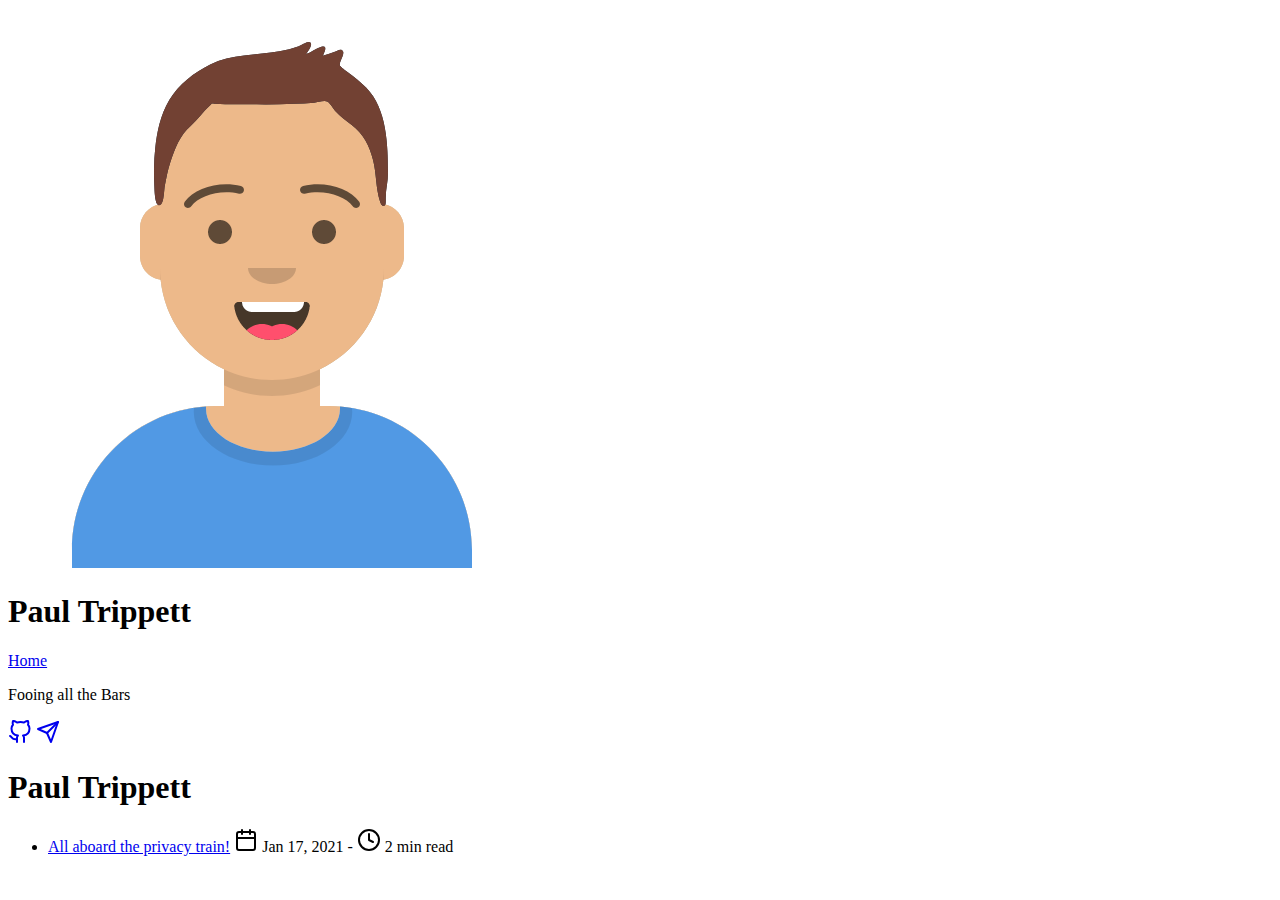
==== index.html @ f8c8dffc "rebuilding site Sun 17 Jan 2021 04:38:12 PM UTC" ====
<!doctype html>
<html lang="en-gb">
  <head>
	<meta name="generator" content="Hugo 0.80.0" />
    <title>Paul Trippett</title>
    <link rel="shortcut icon" href="/favicon.ico" />
    <meta charset="utf-8" />
    <meta name="viewport" content="width=device-width, initial-scale=1" />
    <meta name="description" content="Fooing all the Bars" />
    <link rel="stylesheet" href="https://www.trippett.org/css/main.min.4ecfaf0fad326fd2372656e8f93c8e08fdf9cc68303b415113906ec014c50acd.css" />
  </head>
  <body>
    <header class="app-header">
      <a href="https://www.trippett.org/"><img class="app-header-avatar" src="/avatar.png" alt="Paul Trippett" /></a>
      <h1>Paul Trippett</h1>
      <nav class="app-header-menu">
          <a class="app-header-menu-item" href="/">Home</a>
      </nav>
      <p>Fooing all the Bars</p>
      <div class="app-header-social">
        
          <a target="_blank" href="https://github.com/ptrippett" rel="noreferrer noopener"><svg xmlns="http://www.w3.org/2000/svg" width="24" height="24" viewBox="0 0 24 24" fill="none" stroke="currentColor" stroke-width="2" stroke-linecap="round" stroke-linejoin="round" class="icon icon-github">
  <title>github</title>
  <path d="M9 19c-5 1.5-5-2.5-7-3m14 6v-3.87a3.37 3.37 0 0 0-.94-2.61c3.14-.35 6.44-1.54 6.44-7A5.44 5.44 0 0 0 20 4.77 5.07 5.07 0 0 0 19.91 1S18.73.65 16 2.48a13.38 13.38 0 0 0-7 0C6.27.65 5.09 1 5.09 1A5.07 5.07 0 0 0 5 4.77a5.44 5.44 0 0 0-1.5 3.78c0 5.42 3.3 6.61 6.44 7A3.37 3.37 0 0 0 9 18.13V22"></path>
</svg></a>
        
          <a target="_blank" href="https://matrix.trippett.org" rel="noreferrer noopener"><svg xmlns="http://www.w3.org/2000/svg" width="24" height="24" viewBox="0 0 24 24" fill="none" stroke="currentColor" stroke-width="2" stroke-linecap="round" stroke-linejoin="round" class="icon icon-send">
  <title>send</title>
  <line x1="22" y1="2" x2="11" y2="13"></line><polygon points="22 2 15 22 11 13 2 9 22 2"></polygon>
</svg></a>
        
      </div>
    </header>
    <main class="app-container">
      
  <article>
    <h1>Paul Trippett</h1>
    <ul class="posts-list">
      
        <li class="posts-list-item">
          <a class="posts-list-item-title" href="https://www.trippett.org/posts/all-aboard-the-privacy-train/">All aboard the privacy train!</a>
          <span class="posts-list-item-description">
            <svg xmlns="http://www.w3.org/2000/svg" width="24" height="24" viewBox="0 0 24 24" fill="none" stroke="currentColor" stroke-width="2" stroke-linecap="round" stroke-linejoin="round" class="icon icon-calendar">
  <title>calendar</title>
  <rect x="3" y="4" width="18" height="18" rx="2" ry="2"></rect><line x1="16" y1="2" x2="16" y2="6"></line><line x1="8" y1="2" x2="8" y2="6"></line><line x1="3" y1="10" x2="21" y2="10"></line>
</svg>
            Jan 17, 2021
            -
            <svg xmlns="http://www.w3.org/2000/svg" width="24" height="24" viewBox="0 0 24 24" fill="none" stroke="currentColor" stroke-width="2" stroke-linecap="round" stroke-linejoin="round" class="icon icon-clock">
  <title>clock</title>
  <circle cx="12" cy="12" r="10"></circle><polyline points="12 6 12 12 16 14"></polyline>
</svg>
            2 min read
          </span>
        </li>
      
    </ul>
    



  </article>

    </main>
  </body>
</html>
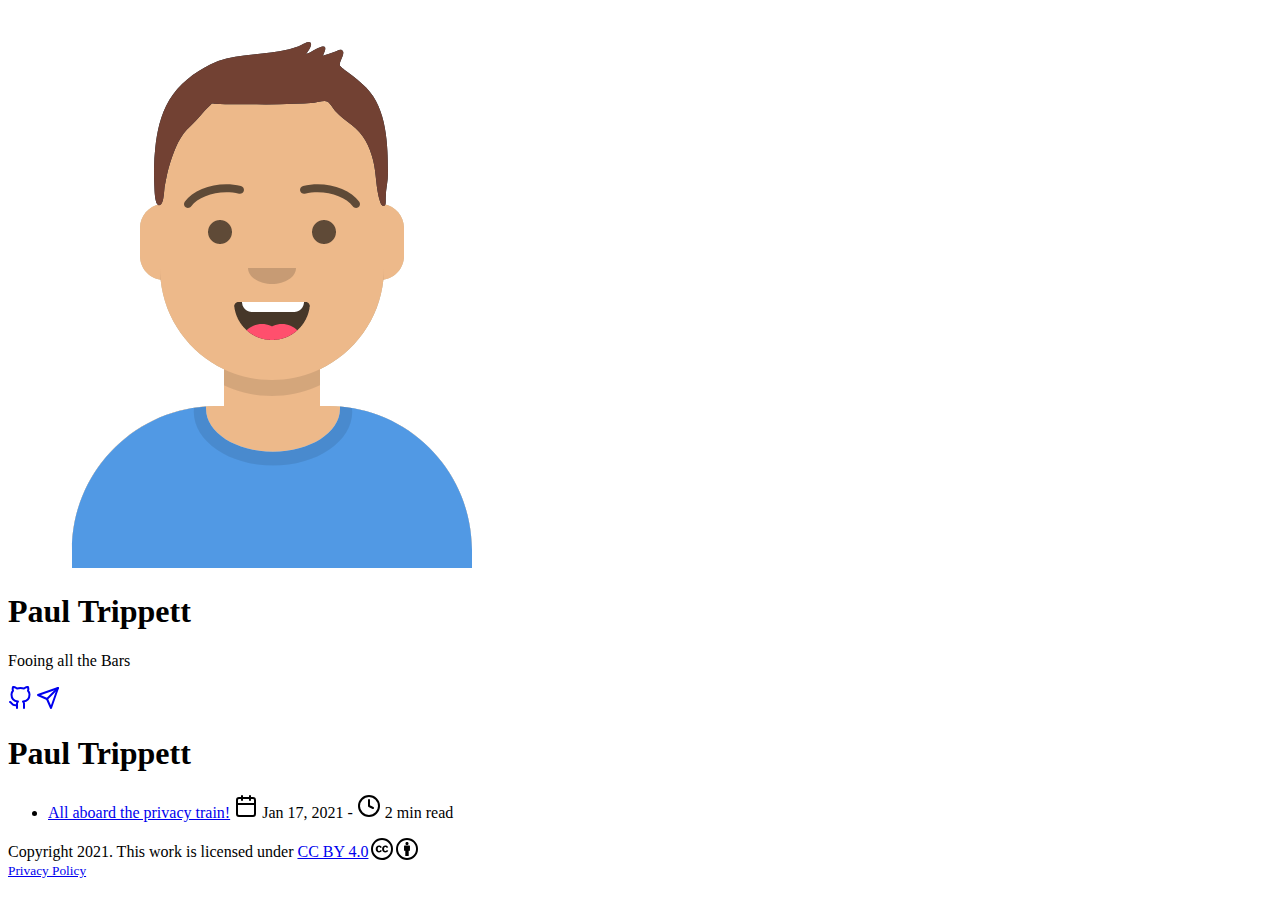
==== commit 25a5f6c4: "rebuilding site Mon 18 Jan 2021 12:14:09 AM UTC" ====
--- a/index.html
+++ b/index.html
@@ -7,15 +7,12 @@
     <meta charset="utf-8" />
     <meta name="viewport" content="width=device-width, initial-scale=1" />
     <meta name="description" content="Fooing all the Bars" />
-    <link rel="stylesheet" href="https://www.trippett.org/css/main.min.4ecfaf0fad326fd2372656e8f93c8e08fdf9cc68303b415113906ec014c50acd.css" />
+    <link rel="stylesheet" href="https://trippett.org/css/main.min.d72051ab89f65534a5b7bffc2ee306cab4774a067881586a87dca896e758337d.css" />
   </head>
   <body>
     <header class="app-header">
-      <a href="https://www.trippett.org/"><img class="app-header-avatar" src="/avatar.png" alt="Paul Trippett" /></a>
+      <a href="https://trippett.org/"><img class="app-header-avatar" src="/avatar.png" alt="Paul Trippett" /></a>
       <h1>Paul Trippett</h1>
-      <nav class="app-header-menu">
-          <a class="app-header-menu-item" href="/">Home</a>
-      </nav>
       <p>Fooing all the Bars</p>
       <div class="app-header-social">
         
@@ -24,7 +21,7 @@
   <path d="M9 19c-5 1.5-5-2.5-7-3m14 6v-3.87a3.37 3.37 0 0 0-.94-2.61c3.14-.35 6.44-1.54 6.44-7A5.44 5.44 0 0 0 20 4.77 5.07 5.07 0 0 0 19.91 1S18.73.65 16 2.48a13.38 13.38 0 0 0-7 0C6.27.65 5.09 1 5.09 1A5.07 5.07 0 0 0 5 4.77a5.44 5.44 0 0 0-1.5 3.78c0 5.42 3.3 6.61 6.44 7A3.37 3.37 0 0 0 9 18.13V22"></path>
 </svg></a>
         
-          <a target="_blank" href="https://matrix.trippett.org" rel="noreferrer noopener"><svg xmlns="http://www.w3.org/2000/svg" width="24" height="24" viewBox="0 0 24 24" fill="none" stroke="currentColor" stroke-width="2" stroke-linecap="round" stroke-linejoin="round" class="icon icon-send">
+          <a target="_blank" href="https://matrix.to/#/@paul:trippett.org" rel="noreferrer noopener"><svg xmlns="http://www.w3.org/2000/svg" width="24" height="24" viewBox="0 0 24 24" fill="none" stroke="currentColor" stroke-width="2" stroke-linecap="round" stroke-linejoin="round" class="icon icon-send">
   <title>send</title>
   <line x1="22" y1="2" x2="11" y2="13"></line><polygon points="22 2 15 22 11 13 2 9 22 2"></polygon>
 </svg></a>
@@ -38,7 +35,7 @@
     <ul class="posts-list">
       
         <li class="posts-list-item">
-          <a class="posts-list-item-title" href="https://www.trippett.org/posts/all-aboard-the-privacy-train/">All aboard the privacy train!</a>
+          <a class="posts-list-item-title" href="https://trippett.org/posts/all-aboard-the-privacy-train/">All aboard the privacy train!</a>
           <span class="posts-list-item-description">
             <svg xmlns="http://www.w3.org/2000/svg" width="24" height="24" viewBox="0 0 24 24" fill="none" stroke="currentColor" stroke-width="2" stroke-linecap="round" stroke-linejoin="round" class="icon icon-calendar">
   <title>calendar</title>
@@ -62,5 +59,9 @@
   </article>
 
     </main>
+    <footer>
+      Copyright 2021. <span xmlns:cc="http://creativecommons.org/ns#">This work is licensed under <a href="http://creativecommons.org/licenses/by/4.0/" target="_blank" rel="license noopener noreferrer" style="display:inline-block;">CC BY 4.0<img style="height:22px!important;margin-left:3px;vertical-align:text-bottom;" src="/cc.svg"><img style="height:22px!important;margin-left:3px;vertical-align:text-bottom;" src="/by.svg"></a></span><br />
+      <small><a href="/privacy/">Privacy Policy</a></small>
+    </footer>
   </body>
 </html>
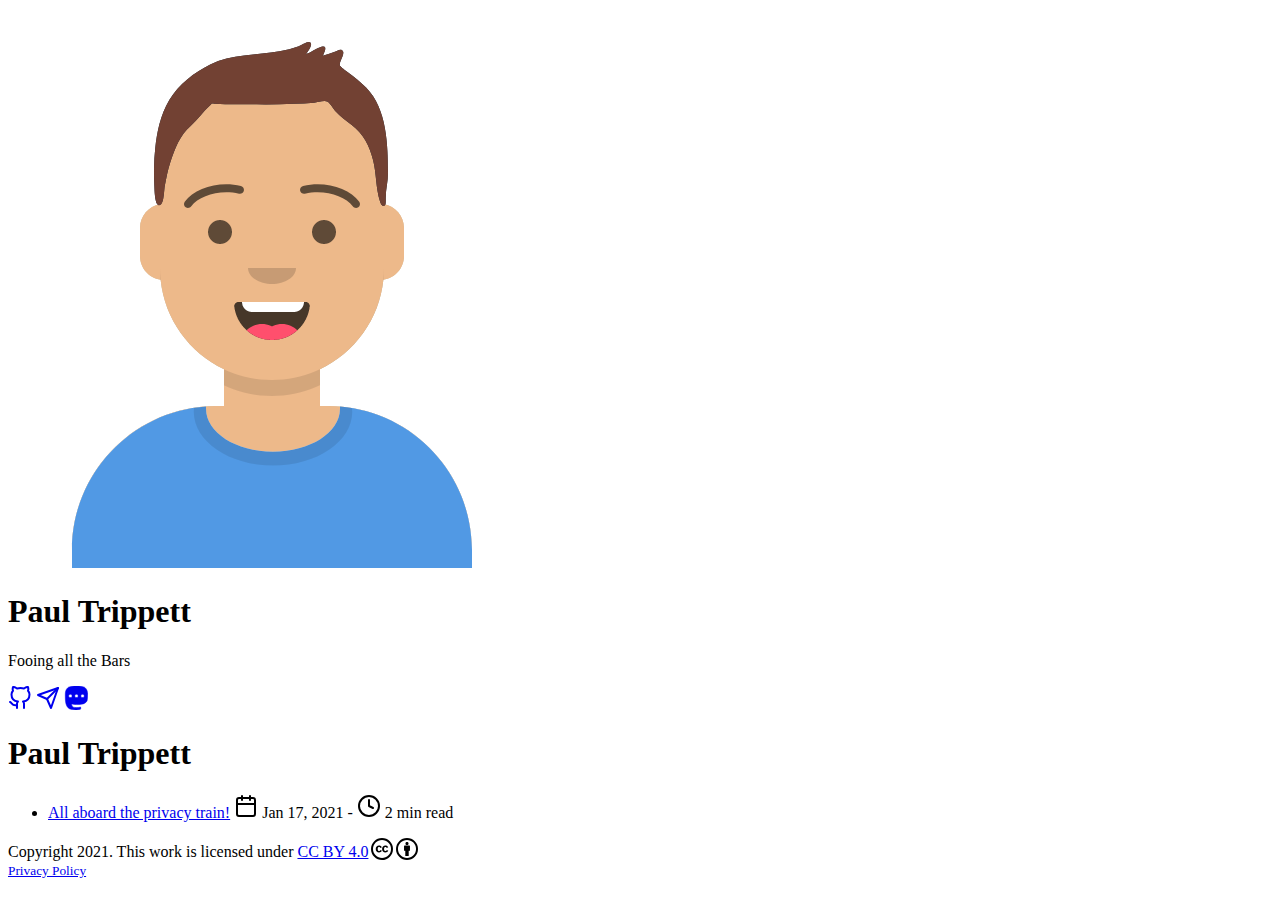
==== commit 8753567b: "rebuilding site Wed 20 Jan 2021 09:02:23 PM UTC" ====
--- a/index.html
+++ b/index.html
@@ -16,14 +16,18 @@
       <p>Fooing all the Bars</p>
       <div class="app-header-social">
         
-          <a target="_blank" href="https://github.com/ptrippett" rel="noreferrer noopener"><svg xmlns="http://www.w3.org/2000/svg" width="24" height="24" viewBox="0 0 24 24" fill="none" stroke="currentColor" stroke-width="2" stroke-linecap="round" stroke-linejoin="round" class="icon icon-github">
+          <a target="_blank" href="https://github.com/ptrippett" rel="noreferrer noopener "><svg xmlns="http://www.w3.org/2000/svg" width="24" height="24" viewBox="0 0 24 24" fill="none" stroke="currentColor" stroke-width="2" stroke-linecap="round" stroke-linejoin="round" class="icon icon-github">
   <title>github</title>
   <path d="M9 19c-5 1.5-5-2.5-7-3m14 6v-3.87a3.37 3.37 0 0 0-.94-2.61c3.14-.35 6.44-1.54 6.44-7A5.44 5.44 0 0 0 20 4.77 5.07 5.07 0 0 0 19.91 1S18.73.65 16 2.48a13.38 13.38 0 0 0-7 0C6.27.65 5.09 1 5.09 1A5.07 5.07 0 0 0 5 4.77a5.44 5.44 0 0 0-1.5 3.78c0 5.42 3.3 6.61 6.44 7A3.37 3.37 0 0 0 9 18.13V22"></path>
 </svg></a>
         
-          <a target="_blank" href="https://matrix.to/#/@paul:trippett.org" rel="noreferrer noopener"><svg xmlns="http://www.w3.org/2000/svg" width="24" height="24" viewBox="0 0 24 24" fill="none" stroke="currentColor" stroke-width="2" stroke-linecap="round" stroke-linejoin="round" class="icon icon-send">
+          <a target="_blank" href="https://matrix.to/#/@paul:trippett.org" rel="noreferrer noopener "><svg xmlns="http://www.w3.org/2000/svg" width="24" height="24" viewBox="0 0 24 24" fill="none" stroke="currentColor" stroke-width="2" stroke-linecap="round" stroke-linejoin="round" class="icon icon-send">
   <title>send</title>
   <line x1="22" y1="2" x2="11" y2="13"></line><polygon points="22 2 15 22 11 13 2 9 22 2"></polygon>
+</svg></a>
+        
+          <a target="_blank" href="https://fosstodon.org/@ptrippett" rel="noreferrer noopener me"><svg xmlns="http://www.w3.org/2000/svg" width="24" height="24" viewBox="0 0 90 100.80365" fill="none" stroke="currentColor" stroke-width="2" stroke-linecap="round" stroke-linejoin="round" class="icon icon-link">
+  <path d="M72.57077 49.00625c-3.9125 0-7.085-3.1825-7.085-7.095 0-3.91125 3.1725-7.09375 7.085-7.09375 3.92125 0 7.09375 3.1825 7.09375 7.09375 0 3.9125-3.1725 7.095-7.09375 7.095m-25.55875 0c-3.9225 0-7.095-3.1825-7.095-7.095 0-3.91125 3.1725-7.09375 7.095-7.09375 3.91125 0 7.09375 3.1825 7.09375 7.09375 0 3.9125-3.1825 7.095-7.09375 7.095m-25.57 0c-3.91125 0-7.08375-3.1825-7.08375-7.095 0-3.91125 3.1725-7.09375 7.08375-7.09375 3.92125 0 7.09375 3.1825 7.09375 7.09375 0 3.9125-3.1725 7.095-7.09375 7.095m72.5775-15.905c0-21.86625-14.32375-28.27375-14.32375-28.27375-7.23-3.31875-19.63-4.7125-32.5175-4.8275h-.3125c-12.88875.115-25.28875 1.50875-32.5075 4.8275 0 0-14.32375 6.4075-14.32375 28.27375 0 5.00375-.105 10.995.05125 17.34C.60577 71.83 4.00702 92.905 23.78327 98.1375c9.1125 2.4125 16.945 2.9125 23.24875 2.56875 11.4225-.63375 17.84-4.07625 17.84-4.07625l-.37375-8.3025s-8.16625 2.58-17.34125 2.2675c-9.09125-.3125-18.6825-.9775-20.16-12.13875-.135-.97875-.1975-2.02875-.1975-3.13125 0 0 8.915 2.185 20.2325 2.69375 6.9075.3225 13.39875-.39375 19.98375-1.185 12.6275-1.50875 23.62375-9.29 25.0075-16.405 2.17375-11.1925 1.99625-27.3275 1.99625-27.3275" fill="currentColor"/>
 </svg></a>
         
       </div>
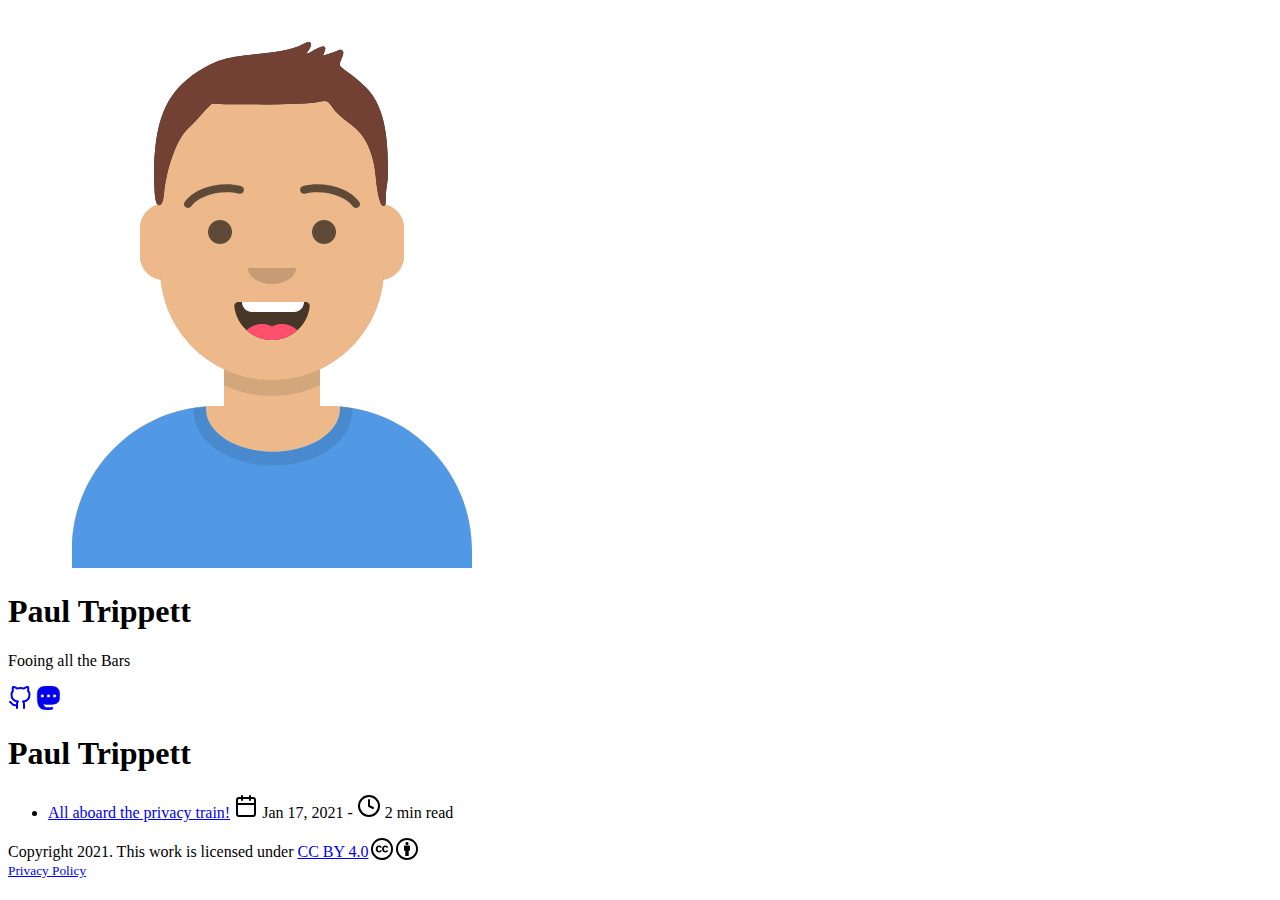
==== commit 55d59806: "rebuilding site Thu 21 Jan 2021 09:19:58 AM UTC" ====
--- a/index.html
+++ b/index.html
@@ -21,12 +21,7 @@
   <path d="M9 19c-5 1.5-5-2.5-7-3m14 6v-3.87a3.37 3.37 0 0 0-.94-2.61c3.14-.35 6.44-1.54 6.44-7A5.44 5.44 0 0 0 20 4.77 5.07 5.07 0 0 0 19.91 1S18.73.65 16 2.48a13.38 13.38 0 0 0-7 0C6.27.65 5.09 1 5.09 1A5.07 5.07 0 0 0 5 4.77a5.44 5.44 0 0 0-1.5 3.78c0 5.42 3.3 6.61 6.44 7A3.37 3.37 0 0 0 9 18.13V22"></path>
 </svg></a>
         
-          <a target="_blank" href="https://matrix.to/#/@paul:trippett.org" rel="noreferrer noopener "><svg xmlns="http://www.w3.org/2000/svg" width="24" height="24" viewBox="0 0 24 24" fill="none" stroke="currentColor" stroke-width="2" stroke-linecap="round" stroke-linejoin="round" class="icon icon-send">
-  <title>send</title>
-  <line x1="22" y1="2" x2="11" y2="13"></line><polygon points="22 2 15 22 11 13 2 9 22 2"></polygon>
-</svg></a>
-        
-          <a target="_blank" href="https://fosstodon.org/@ptrippett" rel="noreferrer noopener me"><svg xmlns="http://www.w3.org/2000/svg" width="24" height="24" viewBox="0 0 90 100.80365" fill="none" stroke="currentColor" stroke-width="2" stroke-linecap="round" stroke-linejoin="round" class="icon icon-link">
+          <a target="_blank" href="https://ruby.social/@ptrippett" rel="noreferrer noopener me"><svg xmlns="http://www.w3.org/2000/svg" width="24" height="24" viewBox="0 0 90 100.80365" fill="none" stroke="currentColor" stroke-width="2" stroke-linecap="round" stroke-linejoin="round" class="icon icon-link">
   <path d="M72.57077 49.00625c-3.9125 0-7.085-3.1825-7.085-7.095 0-3.91125 3.1725-7.09375 7.085-7.09375 3.92125 0 7.09375 3.1825 7.09375 7.09375 0 3.9125-3.1725 7.095-7.09375 7.095m-25.55875 0c-3.9225 0-7.095-3.1825-7.095-7.095 0-3.91125 3.1725-7.09375 7.095-7.09375 3.91125 0 7.09375 3.1825 7.09375 7.09375 0 3.9125-3.1825 7.095-7.09375 7.095m-25.57 0c-3.91125 0-7.08375-3.1825-7.08375-7.095 0-3.91125 3.1725-7.09375 7.08375-7.09375 3.92125 0 7.09375 3.1825 7.09375 7.09375 0 3.9125-3.1725 7.095-7.09375 7.095m72.5775-15.905c0-21.86625-14.32375-28.27375-14.32375-28.27375-7.23-3.31875-19.63-4.7125-32.5175-4.8275h-.3125c-12.88875.115-25.28875 1.50875-32.5075 4.8275 0 0-14.32375 6.4075-14.32375 28.27375 0 5.00375-.105 10.995.05125 17.34C.60577 71.83 4.00702 92.905 23.78327 98.1375c9.1125 2.4125 16.945 2.9125 23.24875 2.56875 11.4225-.63375 17.84-4.07625 17.84-4.07625l-.37375-8.3025s-8.16625 2.58-17.34125 2.2675c-9.09125-.3125-18.6825-.9775-20.16-12.13875-.135-.97875-.1975-2.02875-.1975-3.13125 0 0 8.915 2.185 20.2325 2.69375 6.9075.3225 13.39875-.39375 19.98375-1.185 12.6275-1.50875 23.62375-9.29 25.0075-16.405 2.17375-11.1925 1.99625-27.3275 1.99625-27.3275" fill="currentColor"/>
 </svg></a>
         
